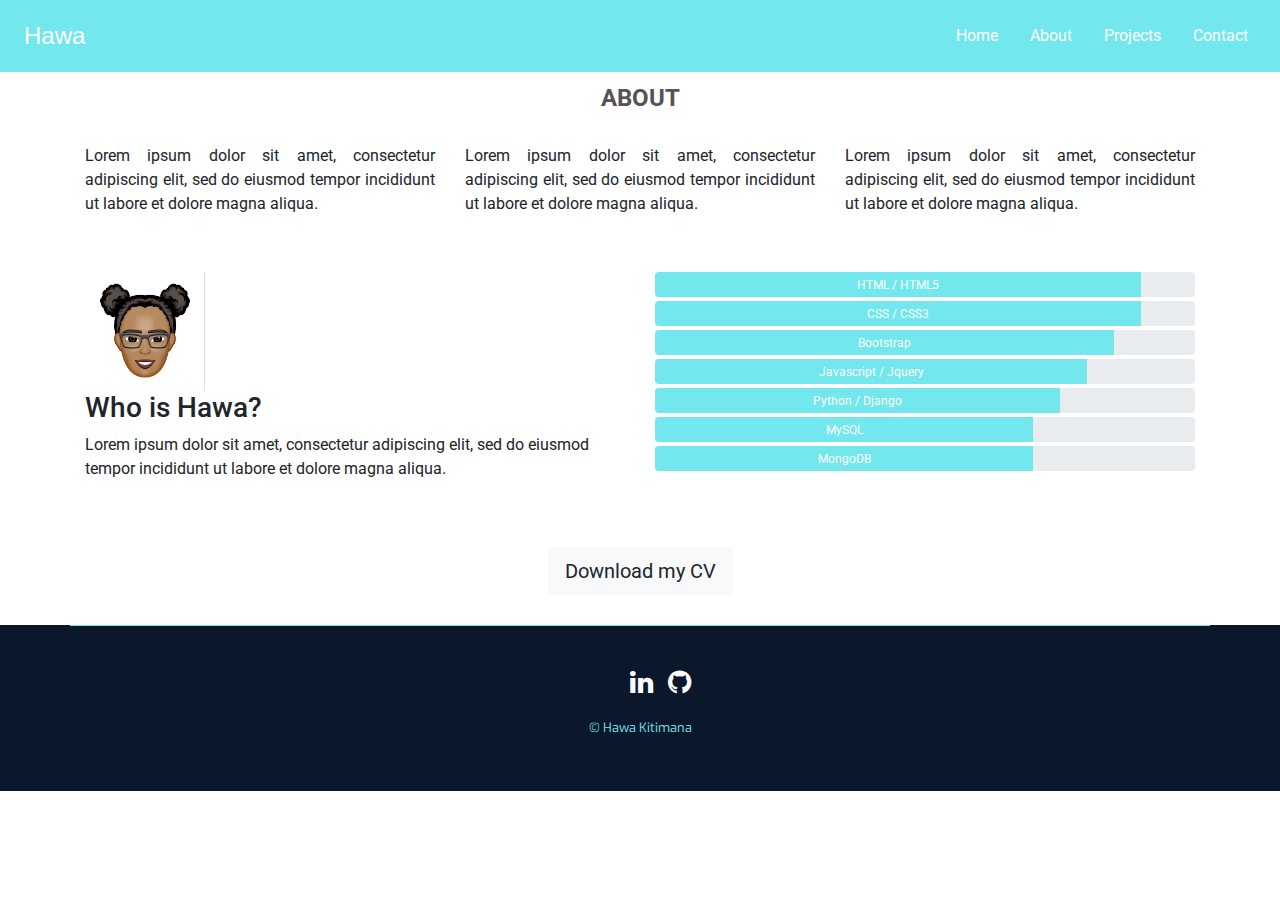
==== about.html @ a6061cc9 "Latest code version" ====
<!DOCTYPE html>
<html lang="en">
<head>
    <meta charset="UTF-8">
    <meta name="viewport" content="width=device-width, initial-scale=1.0">
    <link rel="stylesheet" href="https://stackpath.bootstrapcdn.com/bootstrap/4.5.2/css/bootstrap.min.css">
    <link rel="stylesheet" href="https://stackpath.bootstrapcdn.com/font-awesome/4.7.0/css/font-awesome.min.css">
    <link rel="stylesheet" href="assets/css/style.css">
    <title>Hawa</title>
</head>
<body>
   <header>
    <nav class="navbar">
      <div class="my-name">Hawa</div>
         <a href="#" class="toggle-button">
            <span class="bar"></span>
            <span class="bar"></span>
            <span class="bar"></span>
            <span class="bar"></span>
         </a>
         <div class="navbar-links">
            <ul>
               <li><a href="index.html">Home</a></li>
               <li><a href="about.html">About</a></li>
               <li><a href="#">Projects</a></li>
               <li><a href="contact.html">Contact</a></li>
            </ul>
      </div>
    
    </nav>
   </header>

   <section>
    <div class="padding">
    <div class="about-heading uppercase text-center font-weight-bold">ABOUT
    </div>
    <div class="container"> 
      <div class="row">
        <div class="col-sm-4 text-justify">
            <p>Lorem ipsum dolor sit amet, consectetur adipiscing elit, 
            sed do eiusmod tempor incididunt ut labore et dolore magna aliqua.</p>
        </div>
        <div class="col-sm-4 text-justify">
            <p>Lorem ipsum dolor sit amet, consectetur adipiscing elit, 
            sed do eiusmod tempor incididunt ut labore et dolore magna aliqua.</p>
        </div>
        <div class="col-sm-4 text-justify">
            <p>Lorem ipsum dolor sit amet, consectetur adipiscing elit, 
            sed do eiusmod tempor incididunt ut labore et dolore magna aliqua.</p>
        </div>
      </div>
    </div>
    </div>

     <div class="padding">
    <div class="container">
      <div class="row">
          <div class="col-6">
             <img src="assets/images/_hawa.png" alt="" class="my-image">
                <h3>Who is Hawa?</h3>
                <p>Lorem ipsum dolor sit amet, consectetur adipiscing elit, 
            sed do eiusmod tempor incididunt ut labore et dolore magna aliqua.</p>
          </div>
          <div class="col-6">
             <div class="progress">
        <div class="progress-bar" role="progressbar" style="width:90%;">
            <span>HTML / HTML5</span>
        </div> <br>
    </div>
    <div class="progress">
        <div class="progress-bar" role="progressbar" style="width:90%;">
            <span>CSS / CSS3</span>
        </div>
    </div>
    <div class="progress">
        <div class="progress-bar" role="progressbar" style="width:85%;">
            <span>Bootstrap</span>
        </div>
    </div>
    <div class="progress">
        <div class="progress-bar" role="progressbar" style="width:80%;">
            <span>Javascript / Jquery</span>
        </div>
    </div>
    <div class="progress">
        <div class="progress-bar" role="progressbar" style="width:75%;">
            <span>Python / Django</span>
        </div>
    </div>
    <div class="progress">
        <div class="progress-bar" role="progressbar" style="width:70%;">
            <span>MySQL</span>
        </div>
    </div>
    <div class="progress">
        <div class="progress-bar" role="progressbar" style="width:70%;">
            <span>MongoDB</span>
        </div>
    </div>
          </div>
      </div>
    </div>
    </div>

    <div class="cv-download text-center">
      <a href="#" class="btn btn-default btn-lg bg-light">Download my CV</a>
    </div>
   </section>

   <footer>
        <div class="container footer-social">
                <div class="row no-gutters text-center">
                    <div class="col">
                        <ul class="social-networks">
                            <li><a href="https://uk.linkedin.com/" target="_blank"><i class="fa fa-linkedin"></i></a></li>
                            <li><a href="https://github.com/" target="_blank"><i class="fa fa-github"></i></a></li>
                        </ul>
                        <p>&copy; Hawa Kitimana</p>
                    </div>
                </div>
            </div>
        </footer>  
    <script src="https://code.jquery.com/jquery-3.4.1.slim.min.js" integrity="sha384-J6qa4849blE2+poT4WnyKhv5vZF5SrPo0iEjwBvKU7imGFAV0wwj1yYfoRSJoZ+n" crossorigin="anonymous"></script>
    <script src="https://cdn.jsdelivr.net/npm/popper.js@1.16.0/dist/umd/popper.min.js" integrity="sha384-Q6E9RHvbIyZFJoft+2mJbHaEWldlvI9IOYy5n3zV9zzTtmI3UksdQRVvoxMfooAo" crossorigin="anonymous"></script>
    <script src="https://stackpath.bootstrapcdn.com/bootstrap/4.4.1/js/bootstrap.min.js" integrity="sha384-wfSDF2E50Y2D1uUdj0O3uMBJnjuUD4Ih7YwaYd1iqfktj0Uod8GCExl3Og8ifwB6" crossorigin="anonymous"></script>
</body>
</html>
---- assets/css/style.css ----
@import url('https://fonts.googleapis.com/css?family=Roboto:100,200,300,400,500,600,700|Exo:100,200,300,400,500,600,700');
 
 * {
     border-sizing: border-box;
 }

 html, body {
     height: 100%;
     width: 100%;
 }

/*------------------------------------------------Header-----------*/

header {
     margin: 0;
     padding: 0;
 }

/*------------------------------------------------Navbar-----------*/

.navbar {
    display: flex;
    justify-content: space-between;
    align-content: center;
    background-color: #72e7ed;
    color: #fff;
}

.my-name {
    font-size: 1.5rem;
    margin: 0.5rem;
    font-family: 'Dancing Script', cursive, sans-serif;
}

.navbar-links ul {
    margin: 0;
    padding: 0;
    display: flex;
}

.navbar-links li {
    list-style: none;
    text-align: center;
}

.navbar-links li a {
    text-decoration: none;
    color: #fff;
    padding: 1rem;
    display: block;
    
}

.navbar-links li:hover {
    background-color: #72e7ed;
}

.toggle-button {
    position: absolute;
    top: 0.75rem;
    right: 1rem;
    display: none;
    flex-direction: column;
    justify-content: space-between;
    width: 30px;
    height: 21px;
}

.toggle-button .bar {
    height: 3px;
    width: 100%;
    background-color: #fff;
    border-radius: 10px;
}

@media (max-width: 600px) {
    .toggle-button {
        display: flex;
    }

    .navbar-links {
        display: none;
        width: 100%;
    }

    .navbar {
        flex-direction: column;
        align-items: flex-start;
    }

    .navbar-links ul {
        width: 100%;
        flex-direction: column;
    }

    .navbar-links li {
        text-align: center;
    }

    .navbar-links li a {
        padding: 0.5rem 1rem;
    }

}


/*------------------------------------------------Home-----------*/

.box {
    background: url("../images/new-background.jpg") no-repeat center center fixed;
    display: table;
    height: 100vh;
    position: relative;
    width: 100%;
    background-size: cover;
}

.landing-text {
    display: table-cell;
    text-align: center;
    vertical-align: middle;
}

.landing-text h1 {
    font-size: 400%;
    font-weight: 700;
    font-family: "Pacifico", sans-serif;
}
/*------------------------------------------------About-----------*/

.row {
    padding: 20px 0;
}

.uppercase {
    text-transform: uppercase;
}

.about-heading {
    margin: 0;
    padding: 0;
    font-size: 1.5rem;
    margin: 0.5rem;
    color: #545254;
    
}

.my-image {
    width: 120px !important;
}

.progress {
    position: relative;
    height: 25px;
    margin-bottom: 4px;
}

.progress-bar {
    background-color: #72e7ed;
}

.cv-download {
    text-align: center;
    padding: 30px;
}

.bg-secondary {
    background-color: #ad7b9d;
}

/*------------------------------------------------Projects-----------*/

/*------------------------------------------------Contact-----------*/

footer {
    background-color: #0b172a;
    color: #ffffff;
}

.footer-social {
    border-top: 1px solid #72e7ed;
    padding:18px 0;
}

.social-networks {
    text-align: center;
}
  
.social-networks li {
    display: inline;
}
  
.social-networks i {
    font-size: 170%;
    padding: 0.5%;
    color: #ffffff;
}

.social-networks i:hover {
    color: #72e7ed;
    transition: 0.3s;
}

.footer-social p {
    color: #72e7ed;
    font-family: 'Exo', sans-serif;
    font-size: 80%;
}

.contact-heading {
    font-family: "Roboto", sans-serif;
    font-weight: 300;
    margin-top: 25px;
    margin-bottom: 20px;
}

.center-form {
    padding-top: 10px;
    margin: 0 auto;
    max-width: 70%;
}

button[type="submit"] {
    margin-top: 15px;
    margin-bottom: 110px;
    color: #fafafa;
    background-color: #72e7ed;
}
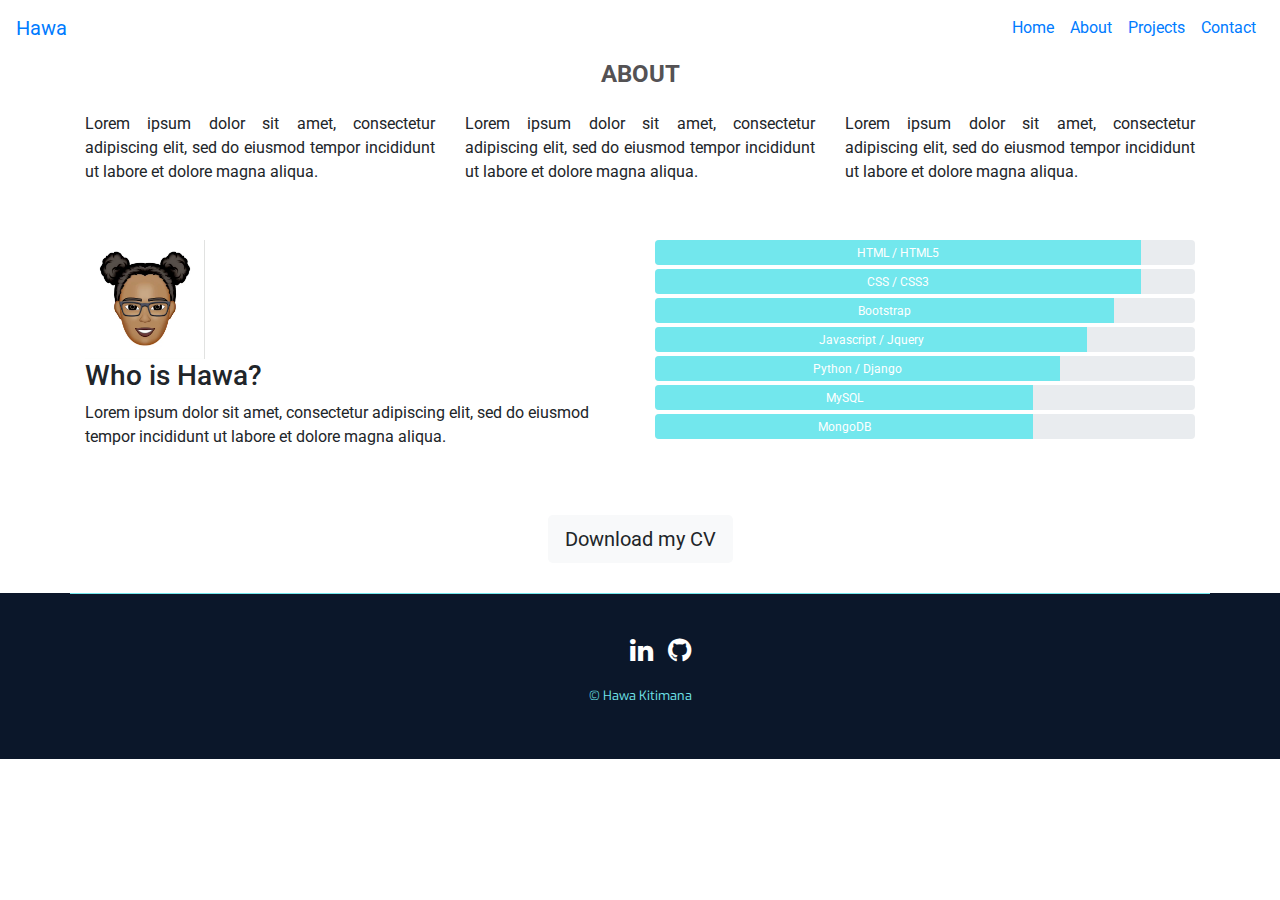
==== commit b0cbf27a: "git push" ====
--- a/about.html
+++ b/about.html
@@ -10,24 +10,34 @@
 </head>
 <body>
    <header>
-    <nav class="navbar">
-      <div class="my-name">Hawa</div>
-         <a href="#" class="toggle-button">
-            <span class="bar"></span>
-            <span class="bar"></span>
-            <span class="bar"></span>
-            <span class="bar"></span>
-         </a>
-         <div class="navbar-links">
-            <ul>
-               <li><a href="index.html">Home</a></li>
-               <li><a href="about.html">About</a></li>
-               <li><a href="#">Projects</a></li>
-               <li><a href="contact.html">Contact</a></li>
-            </ul>
-      </div>
-    
-    </nav>
+    <nav class="navbar navbar-expand-md navbar-color">
+            <a class="navbar-brand" href="#">Hawa</a>
+            <button class="navbar-toggler" type="button" data-toggle="collapse" data-target="#collapsibleNavbar">
+            <span class="navbar-toggler-icon"></span>
+            </button>
+            <div class="collapse navbar-collapse" id="collapsibleNavbar">
+            <ul class="navbar-nav mr-auto">
+                    <li class="nav-item">
+                        <a class="nav-link" href="#">
+                        </a>
+                    </li>
+                </ul>
+               <ul class="navbar-nav">
+                  <li class="nav-item">
+                     <a class="nav-link" href="index.html">Home</a>
+                  </li>
+                  <li class="nav-item">
+                     <a class="nav-link" href="about.html">About</a>
+                  </li>
+                  <li class="nav-item">
+                     <a class="nav-link" href="projects.html">Projects</a>
+                  </li>
+                  <li class="nav-item">
+                     <a class="nav-link" href="contact.html">Contact</a>
+                  </li>
+               </ul>
+            </div>
+         </nav>
    </header>
 
    <section>
@@ -103,7 +113,7 @@
     </div>
 
     <div class="cv-download text-center">
-      <a href="#" class="btn btn-default btn-lg bg-light">Download my CV</a>
+      <a href="assets/css/cv/My CV.docx" class="btn btn-default btn-lg bg-light">Download my CV</a>
     </div>
    </section>
 
--- a/assets/css/style.css
+++ b/assets/css/style.css
@@ -1,13 +1,4 @@
 @import url('https://fonts.googleapis.com/css?family=Roboto:100,200,300,400,500,600,700|Exo:100,200,300,400,500,600,700');
- 
- * {
-     border-sizing: border-box;
- }
-
- html, body {
-     height: 100%;
-     width: 100%;
- }
 
 /*------------------------------------------------Header-----------*/
 
@@ -18,12 +9,8 @@
 
 /*------------------------------------------------Navbar-----------*/
 
-.navbar {
-    display: flex;
-    justify-content: space-between;
-    align-content: center;
-    background-color: #72e7ed;
-    color: #fff;
+.navbar-color {
+    background-color: none;
 }
 
 .my-name {
@@ -140,7 +127,6 @@
     margin: 0;
     padding: 0;
     font-size: 1.5rem;
-    margin: 0.5rem;
     color: #545254;
     
 }
@@ -164,11 +150,38 @@
     padding: 30px;
 }
 
-.bg-secondary {
-    background-color: #ad7b9d;
-}
-
 /*------------------------------------------------Projects-----------*/
+
+#project-image{
+  height: 100%;
+  width: 100vh;
+
+
+  animation-name: hero-zoom;
+  animation-duration: 5s;
+  animation-fill-mode: forwards;
+} 
+ 
+#hero-outer{
+  height: 600px;
+  width: 100vh;
+  overflow: hidden;
+  position: relative;
+}
+
+.col-sm {
+    padding: 5px 5px 5px;
+}
+
+.card-body {
+    background-color: #72e7ed;
+}
+
+.card-img-top {
+    width: 150px;
+    height: 150px;
+}
+
 
 /*------------------------------------------------Contact-----------*/
 
@@ -214,15 +227,19 @@
     margin-bottom: 20px;
 }
 
+.contact-heading {
+    font-family: "Oswald", sans-serif;
+    font-weight: 300;
+    margin-top: 35px;
+    margin-bottom: 30px;
+}
+
 .center-form {
     padding-top: 10px;
     margin: 0 auto;
     max-width: 70%;
 }
 
-button[type="submit"] {
-    margin-top: 15px;
-    margin-bottom: 110px;
-    color: #fafafa;
-    background-color: #72e7ed;
+.bg-color-contact {
+    background-color: #7b7e7e;
 }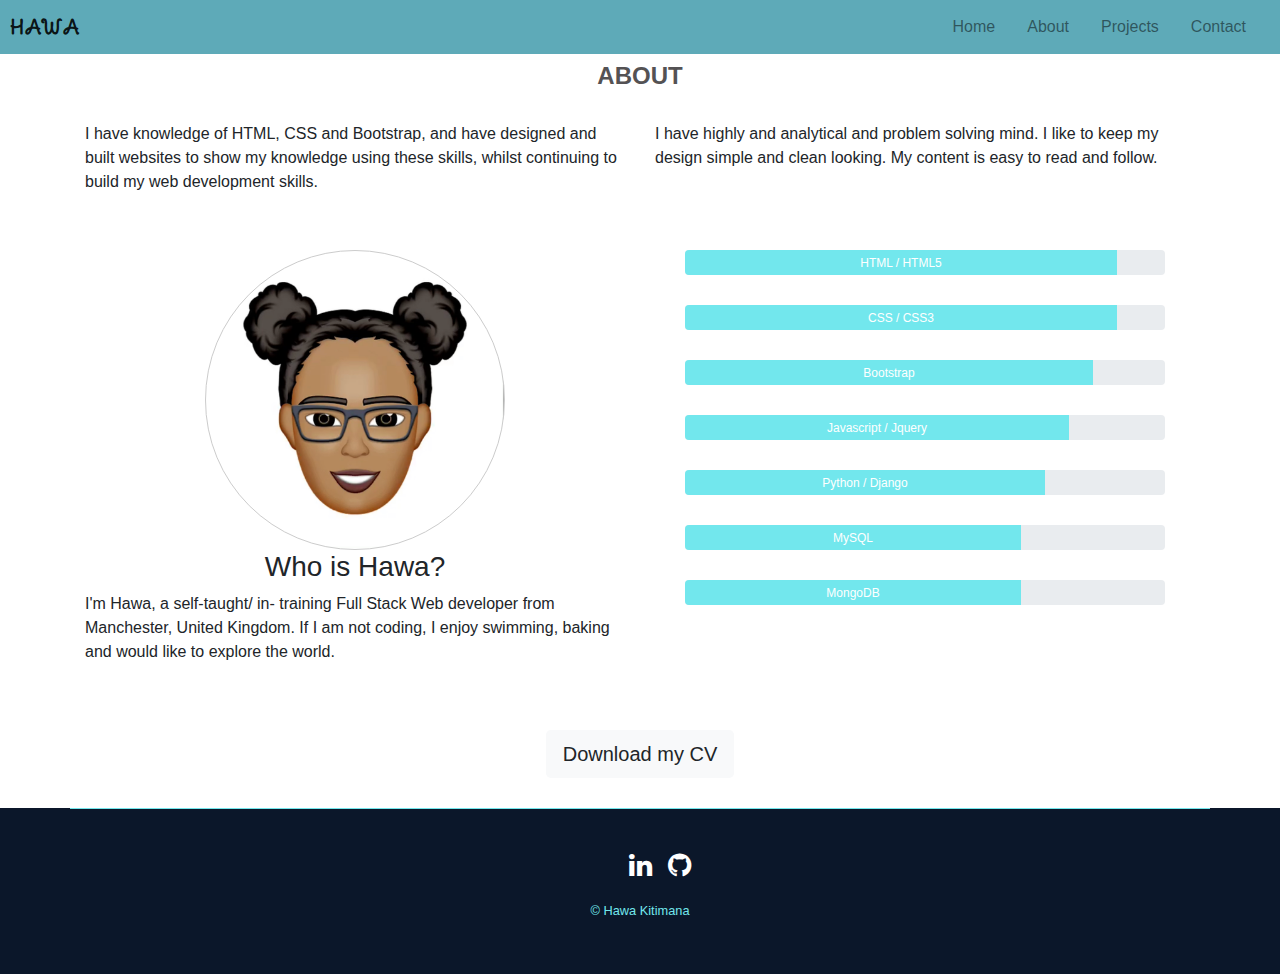
==== commit 49932d39: "Fixed Navbar" ====
--- a/about.html
+++ b/about.html
@@ -10,29 +10,23 @@
 </head>
 <body>
    <header>
-    <nav class="navbar navbar-expand-md navbar-color">
-            <a class="navbar-brand" href="#">Hawa</a>
-            <button class="navbar-toggler" type="button" data-toggle="collapse" data-target="#collapsibleNavbar">
+    <nav class="navbar menu-bar navbar-expand-lg navbar-light fixed-top">
+            <a class="navbar-brand" href="about.html"><strong>Hawa</strong></a>
+            <button class="navbar-toggler" type="button" data-toggle="collapse" data-target="#navbarNav" aria-controls="navbarNav" aria-expanded="false" aria-label="Toggle navigation">
             <span class="navbar-toggler-icon"></span>
             </button>
-            <div class="collapse navbar-collapse" id="collapsibleNavbar">
-            <ul class="navbar-nav mr-auto">
-                    <li class="nav-item">
-                        <a class="nav-link" href="#">
-                        </a>
-                    </li>
-                </ul>
-               <ul class="navbar-nav">
-                  <li class="nav-item">
+            <div class="collapse navbar-collapse" id="navbarNav">
+            <ul class="navbar-nav ml-auto">
+                  <li class="nav-item mr-3">
                      <a class="nav-link" href="index.html">Home</a>
                   </li>
-                  <li class="nav-item">
+                  <li class="nav-item mr-3">
                      <a class="nav-link" href="about.html">About</a>
                   </li>
-                  <li class="nav-item">
+                  <li class="nav-item mr-3">
                      <a class="nav-link" href="projects.html">Projects</a>
                   </li>
-                  <li class="nav-item">
+                  <li class="nav-item mr-3">
                      <a class="nav-link" href="contact.html">Contact</a>
                   </li>
                </ul>
@@ -46,17 +40,15 @@
     </div>
     <div class="container"> 
       <div class="row">
-        <div class="col-sm-4 text-justify">
-            <p>Lorem ipsum dolor sit amet, consectetur adipiscing elit, 
-            sed do eiusmod tempor incididunt ut labore et dolore magna aliqua.</p>
+        <div class="col-6">
+            <p>I have knowledge of HTML, CSS and Bootstrap, and have designed 
+            and built websites to show my knowledge using these skills, whilst 
+            continuing to build my web development skills.</p>
         </div>
-        <div class="col-sm-4 text-justify">
-            <p>Lorem ipsum dolor sit amet, consectetur adipiscing elit, 
-            sed do eiusmod tempor incididunt ut labore et dolore magna aliqua.</p>
-        </div>
-        <div class="col-sm-4 text-justify">
-            <p>Lorem ipsum dolor sit amet, consectetur adipiscing elit, 
-            sed do eiusmod tempor incididunt ut labore et dolore magna aliqua.</p>
+        <div class="col-6">
+            <p>I have highly and analytical and problem solving mind. I like to
+            keep my design simple and clean looking. My content is easy to read 
+            and follow. </p>
         </div>
       </div>
     </div>
@@ -65,13 +57,15 @@
      <div class="padding">
     <div class="container">
       <div class="row">
-          <div class="col-6">
-             <img src="assets/images/_hawa.png" alt="" class="my-image">
-                <h3>Who is Hawa?</h3>
-                <p>Lorem ipsum dolor sit amet, consectetur adipiscing elit, 
-            sed do eiusmod tempor incididunt ut labore et dolore magna aliqua.</p>
+          <div class="col-md-6">
+          <div id="right-about">
+		   <div id="circle-container" class="rounded-circle">
+		  </div>
+			</div>
+                <h3 class="text-center" >Who is Hawa?</h3>
+                <p>I'm Hawa, a self-taught/ in- training Full Stack Web developer from Manchester, United Kingdom. If I am not coding, I enjoy swimming, baking and would like to explore the world.</p>
           </div>
-          <div class="col-6">
+          <div class="col-md-6">
              <div class="progress">
         <div class="progress-bar" role="progressbar" style="width:90%;">
             <span>HTML / HTML5</span>
--- a/assets/css/style.css
+++ b/assets/css/style.css
@@ -1,4 +1,5 @@
-@import url('https://fonts.googleapis.com/css?family=Roboto:100,200,300,400,500,600,700|Exo:100,200,300,400,500,600,700');
+@import url("https://fonts.googleapis.com/css2?family=Delius+Swash+Caps&family=Open+Sans:ital,wght@0,300;0,400;0,600;0,700;0,800;1,300;1,400&display=swap");
+
 
 /*------------------------------------------------Header-----------*/
 
@@ -9,8 +10,14 @@
 
 /*------------------------------------------------Navbar-----------*/
 
-.navbar-color {
-    background-color: none;
+.menu-bar {
+    color: #fff;
+    padding: 7px 10px;
+    background-color: #5eaab8;
+}
+
+.nav-link:hover {
+    color: #fff !important;
 }
 
 .my-name {
@@ -25,21 +32,12 @@
     display: flex;
 }
 
-.navbar-links li {
-    list-style: none;
-    text-align: center;
-}
-
-.navbar-links li a {
-    text-decoration: none;
-    color: #fff;
-    padding: 1rem;
-    display: block;
-    
-}
-
-.navbar-links li:hover {
-    background-color: #72e7ed;
+.navbar-brand {
+    font-size: 20px;
+    text-transform: uppercase;
+    font-family: "Delius Swash Caps", sans-serif;
+    letter-spacing: 1px;
+    padding-left: 0px;
 }
 
 .toggle-button {
@@ -65,15 +63,10 @@
         display: flex;
     }
 
-    .navbar-links {
-        display: none;
-        width: 100%;
-    }
-
-    .navbar {
-        flex-direction: column;
-        align-items: flex-start;
-    }
+.nav-link {
+    font-family: "Open Sans", sans-serif;
+    font-size: 16px;
+}
 
     .navbar-links ul {
         width: 100%;
@@ -112,11 +105,39 @@
     font-size: 400%;
     font-weight: 700;
     font-family: "Pacifico", sans-serif;
+    letter-spacing: 5px;
+    margin-bottom: 15px;
+    animation: button 3s 1;
+}
+
+.landing-text h3 {
+    letter-spacing: 3px;
+    margin-bottom: 20px;
+}
+
+.button {
+    letter-spacing: 2px;
+}
+
+@keyframes button {
+    0% {
+        margin-bottom: -40px;
+    }
+    50% {
+        letter-spacing: 20px;
+        margin-bottom: -40px;
+    }
+    100% {
+        letter-spacing: 8px;
+        margin-bottom: -20px;
+
+    }
 }
 /*------------------------------------------------About-----------*/
 
 .row {
-    padding: 20px 0;
+    padding: 20px 0
+    
 }
 
 .uppercase {
@@ -124,8 +145,8 @@
 }
 
 .about-heading {
-    margin: 0;
-    padding: 0;
+    margin-top: 50px;
+    padding: 0.5rem;
     font-size: 1.5rem;
     color: #545254;
     
@@ -138,11 +159,12 @@
 .progress {
     position: relative;
     height: 25px;
-    margin-bottom: 4px;
+    margin: 0px 30px 30px 30px;
 }
 
 .progress-bar {
     background-color: #72e7ed;
+
 }
 
 .cv-download {
@@ -150,36 +172,47 @@
     padding: 30px;
 }
 
+#circle-container{
+  width: 300px;
+  height: 300px;
+  padding: 30px;
+  border-style: solid;
+  border-color: #cccccc;
+  border-width: 1px;
+  border-radius: 50%;
+  margin: 0 auto;
+  background: url("../images/_hawa.png") no-repeat center center;
+  background-repeat: no-repeat;
+  background-size: contain;
+}
+
 /*------------------------------------------------Projects-----------*/
 
-#project-image{
-  height: 100%;
-  width: 100vh;
+.project-image{
+  height: 50vh;
+  width: 100vw;
 
 
   animation-name: hero-zoom;
   animation-duration: 5s;
   animation-fill-mode: forwards;
 } 
- 
-#hero-outer{
-  height: 600px;
-  width: 100vh;
-  overflow: hidden;
-  position: relative;
-}
-
-.col-sm {
+
+.col-md {
     padding: 5px 5px 5px;
 }
 
 .card-body {
-    background-color: #72e7ed;
+    background-color: #c6c9c9;
 }
 
 .card-img-top {
-    width: 150px;
+    width: 200px;
     height: 150px;
+}
+
+.bg-color-projects {
+    background-color: #c8dada;
 }
 
 
@@ -223,14 +256,14 @@
 .contact-heading {
     font-family: "Roboto", sans-serif;
     font-weight: 300;
-    margin-top: 25px;
+    margin-top: 50px;
     margin-bottom: 20px;
 }
 
 .contact-heading {
     font-family: "Oswald", sans-serif;
     font-weight: 300;
-    margin-top: 35px;
+    margin-top: 50px;
     margin-bottom: 30px;
 }
 
@@ -241,5 +274,11 @@
 }
 
 .bg-color-contact {
-    background-color: #7b7e7e;
+    background-color: #c7d4d4;
+}
+
+@media screen and (max-width: 800px){
+  #photo{
+    column-count: 2;
+  }
 }